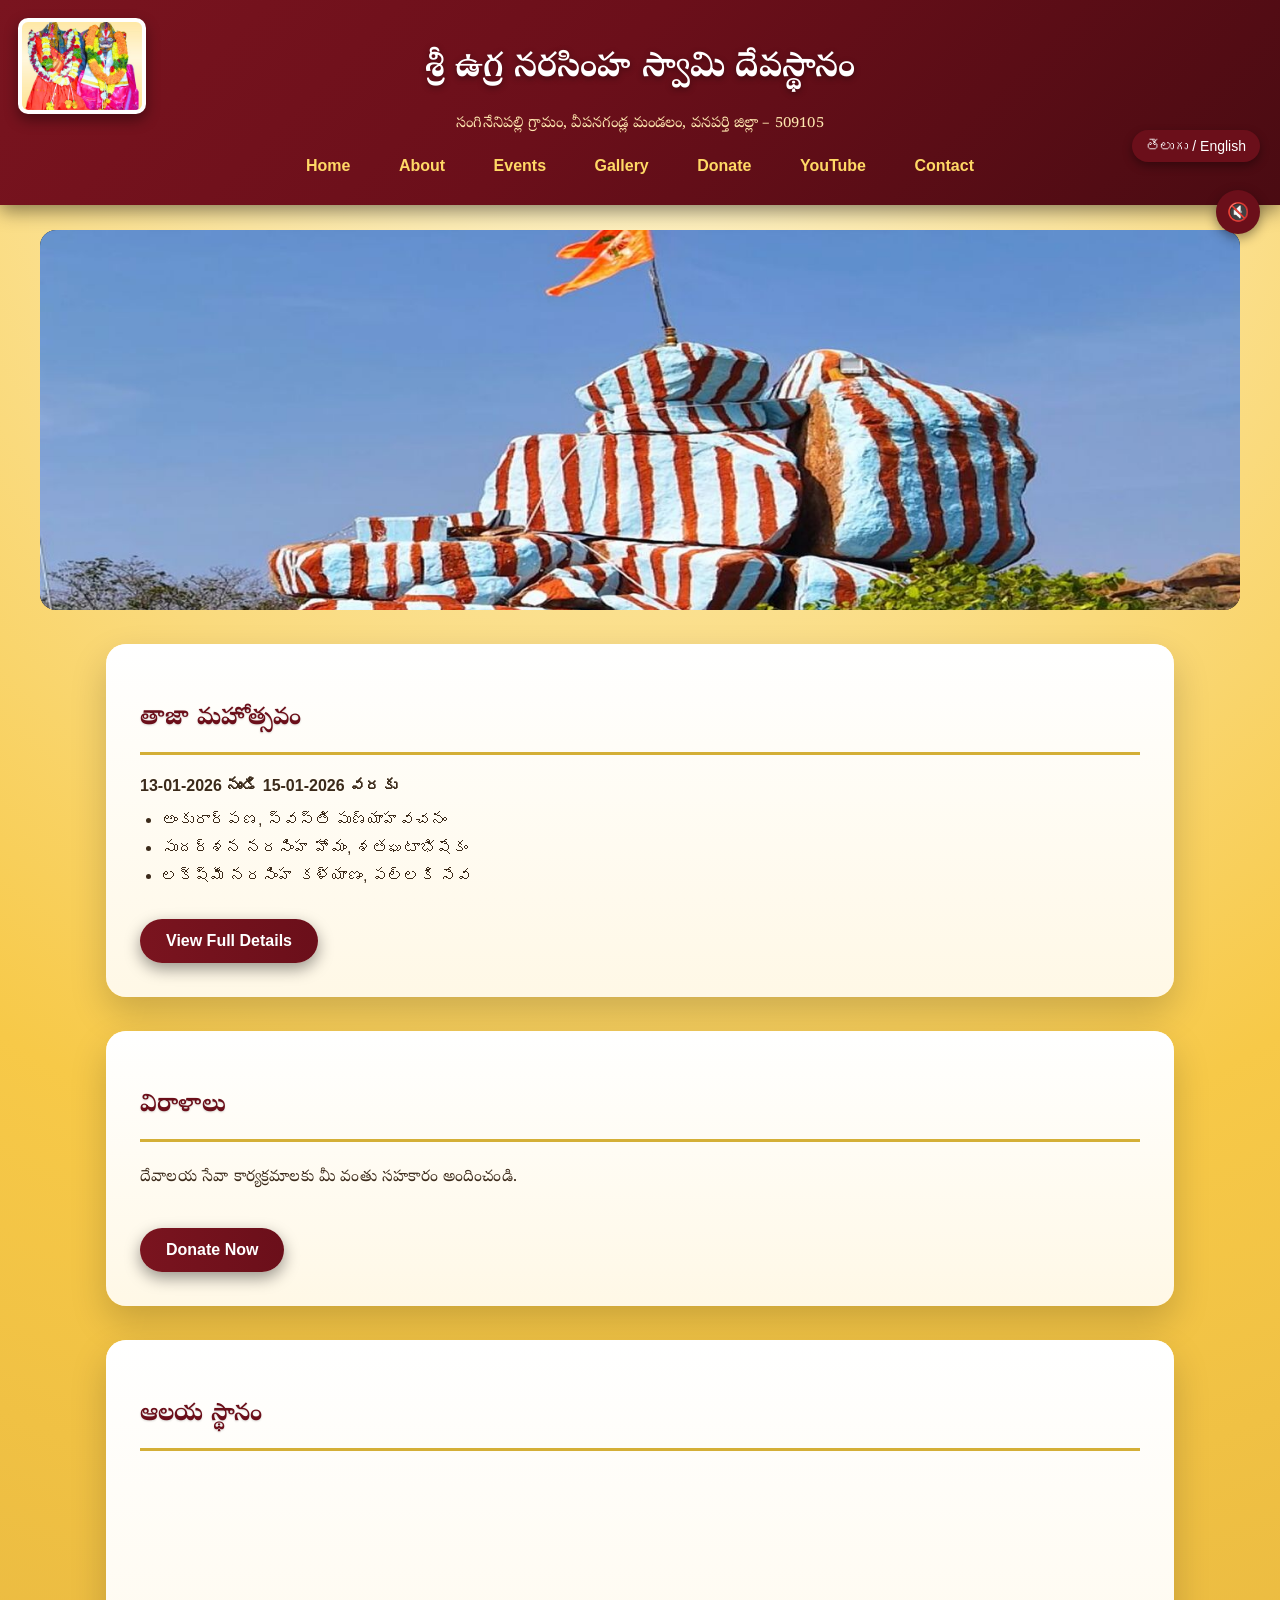
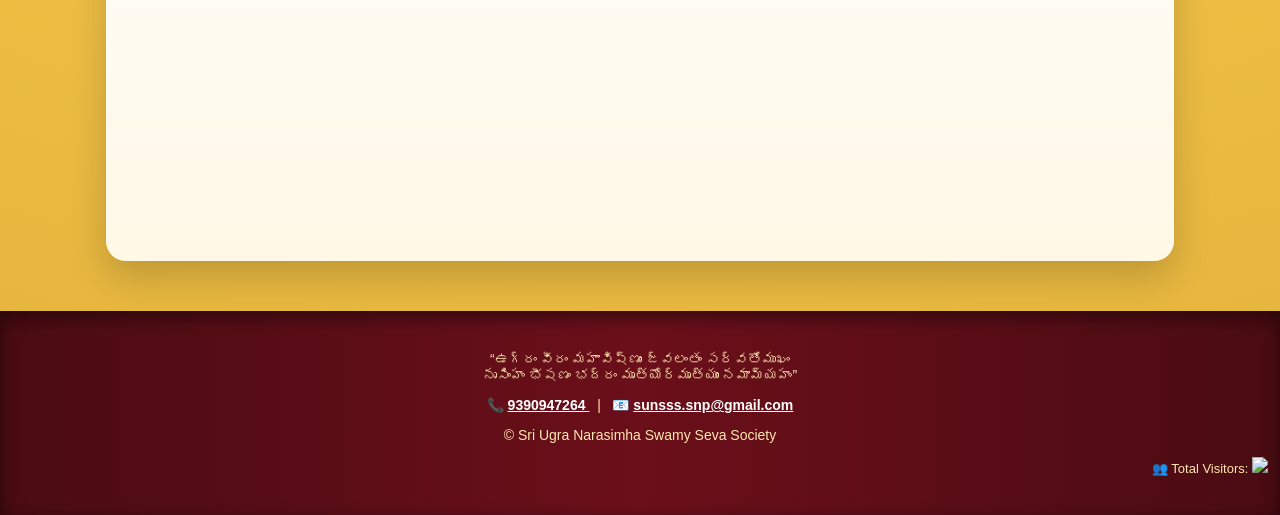
==== index.html @ ad8a11a4 "Update index.html" ====
<!DOCTYPE html>
<html lang="te">
<head>
  <meta charset="UTF-8">
  <!-- Favicon -->
<link rel="icon" type="image/png" href="/favicon.png">
<link rel="apple-touch-icon" href="/favicon.png">
  <title>Sri Ugra Narasimha Swamy Devasthanam</title>

  <!-- Mobile friendly -->
  <meta name="viewport" content="width=device-width, initial-scale=1.0">
  <link rel="preconnect" href="https://fonts.googleapis.com">
<link rel="preconnect" href="https://fonts.gstatic.com" crossorigin>
<link href="https://fonts.googleapis.com/css2?family=Noto+Serif+Telugu:wght@400;600;700&display=swap" rel="stylesheet">

  <!-- CSS -->
  <link rel="stylesheet" href="css/style.css">

</head>
<body>

<!-- =========================
     BACKGROUND DEVOTIONAL MUSIC
     (Home page only)
========================= -->
<audio id="bgMusic" autoplay loop muted>
  <source src="audio/om-namo-venkatesaya-mp3.org.mp3" type="audio/mpeg">
  Your browser does not support audio.
</audio>



<!-- =========================
     HEADER / HERO
========================= -->
<header>
 <div class="home-deity">
  <img src="images/home-deity.jpg"
       alt="Sri Ugra Narasimha Swamy"
       loading="lazy">
</div>
  <h1 class="lang-te">శ్రీ ఉగ్ర నరసింహ స్వామి దేవస్థానం</h1>
  <h1 class="lang-en" style="display:none;">Sri Ugra Narasimha Swamy Devasthanam</h1>

 <!-- Telugu -->
<p class="lang-te" style="font-size:15px;">
  సంగినేనిపల్లి గ్రామం, వీపనగండ్ల మండలం, వనపర్తి జిల్లా – 509105
</p>

<!-- English -->
<p class="lang-en" style="display:none; font-size:15px;">
  Sanginenipalli Village, Veepanagandla Mandal, Wanaparthy District – 509105
</p>

  <nav>
    <a href="index.html">Home</a>
    <a href="about.html">About</a>
    <a href="events.html">Events</a>
    <a href="gallery.html">Gallery</a>
    <a href="donate.html">Donate</a>
    <a href="youtube.html">YouTube</a>
    <a href="contact.html">Contact</a>
  </nav>
</header>

<!-- =========================
     HOME IMAGE SLIDER
========================= -->
<section class="home-slider">
  <div class="slider">
    <img src="images/slider/slide1.jpg" class="slide active" alt="Temple View 1">
    <img src="images/slider/slide2.jpg" class="slide" alt="Temple View 2">
    <img src="images/slider/slide3.png" class="slide" alt="Temple View 3">
    <img src="images/slider/slide4.png" class="slide" alt="Temple View 4">
  </div>
</section>
  
<!-- =========================
     LANGUAGE TOGGLE
========================= -->
<!-- Language Toggle -->
<div class="lang-toggle">
  <button onclick="toggleLang()">తెలుగు / English</button>
</div>

<!-- Audio Control -->
<button id="audioControl"
        onclick="toggleAudio()"
        title="Tap to enable music">
  🔇
</button>



<!-- =========================
     RECENT EVENT (SUMMARY)
========================= -->
<section class="section-card">
  <h2 class="lang-te">తాజా మహోత్సవం</h2>
  <h2 class="lang-en" style="display:none;">Recent Event</h2>

  <p><strong>13-01-2026 నుండి 15-01-2026 వరకు</strong></p>

  <ul>
    <li>అంకురార్పణ, స్వస్తి పుణ్యాహవచనం</li>
    <li>సుదర్శన నరసింహ హోమం, శతఘటాభిషేకం</li>
    <li>లక్ష్మీ నరసింహ కళ్యాణం, పల్లకి సేవ</li>
  </ul>

  <a href="event-details.html" class="btn">View Full Details</a>
</section>

<!-- =========================
     DONATION QUICK ACCESS
========================= -->
<section class="section-card">
  <h2 class="lang-te">విరాళాలు</h2>
  <h2 class="lang-en" style="display:none;">Donations</h2>

  <p class="lang-te">
    దేవాలయ సేవా కార్యక్రమాలకు మీ వంతు సహకారం అందించండి.
  </p>
  <p class="lang-en" style="display:none;">
    Support temple seva activities through your generous donations.
  </p>

  <a href="donate.html" class="btn">Donate Now</a>
</section>

<!-- =========================
     LOCATION
========================= -->
<section class="section-card">
  <h2 class="lang-te">ఆలయ స్థానం</h2>
  <h2 class="lang-en" style="display:none;">Temple Location</h2>

  <iframe
    src="https://www.google.com/maps?q=Sri+Ugra+Narasimha+Swamy+Temple+Sanginenipalli&output=embed"
    width="100%"
    height="350"
    style="border:0;"
    loading="lazy">
  </iframe>
</section>

<!-- =========================
     FOOTER
========================= -->
<footer>
  <p>
    “ఉగ్రం వీరం మహావిష్ణుం జ్వలంతం సర్వతోముఖం<br>
    నృసింహం భీషణం భద్రం మృత్యోర్మృత్యుం నమామ్యహం”
  </p>

 <p>
    📞
    <a href="tel:+919390947264" style="color:#fff; font-weight:600;">
      9390947264
    </a>
    &nbsp; | &nbsp;
    📧
    <a href="mailto:sunsss.snp@gmail.com?subject=Temple%20Enquiry%20-%20Sri%20Ugra%20Narasimha%20Swamy%20Devasthanam"
       style="color:#fff; font-weight:600;">
      sunsss.snp@gmail.com
    </a>
  </p>
  <p>© Sri Ugra Narasimha Swamy Seva Society</p>
  <p style="margin-top:10px; font-size:13px;text-align:right;">
  👥 Total Visitors:
  <img src="https://visitor-badge.laobi.icu/badge?page_id=sriugranarasimhaswamydevasthanam-dev1">
</p>

</footer>

<!-- =========================
     SCRIPTS
========================= -->
<script>
  /* Language toggle */
  function toggleLang() {
    document.querySelectorAll('.lang-te').forEach(el => {
      el.style.display = el.style.display === 'none' ? 'block' : 'none';
    });
    document.querySelectorAll('.lang-en').forEach(el => {
      el.style.display = el.style.display === 'none' ? 'block' : 'none';
    });
  }

  /* Audio toggle */
  const audio = document.getElementById("bgMusic");
  const control = document.getElementById("audioControl");

  function toggleAudio() {
    if (audio.muted) {
      audio.muted = false;
      audio.play();
      control.textContent = "🔊";
    } else {
      audio.muted = true;
      control.textContent = "🔇";
    }
  }
</script>
<script>
  const slides = document.querySelectorAll(".home-slider .slide");
  let currentSlide = 0;

  setInterval(() => {
    slides[currentSlide].classList.remove("active");
    currentSlide = (currentSlide + 1) % slides.length;
    slides[currentSlide].classList.add("active");
  }, 5000); // 5 seconds (slow & calm)
</script>

</body>
</html>
---- css/style.css ----
/* =========================
   GLOBAL STYLES
========================= */
body {
  margin: 0;
  font-family: "Segoe UI", Arial, sans-serif;
  background:
    radial-gradient(circle at top, #fff7d6 0%, #f7c948 55%, #e2b13c 100%);
  color: #3b2a1a;
}

/* =========================
   HEADER / NAVBAR
========================= */
header {
  background:
    linear-gradient(135deg, #7a141f 0%, #6b0f1a 45%, #4a0b12 100%);
  color: #fff;
  text-align: center;
  padding: 38px 15px 30px;
  box-shadow: 0 6px 18px rgba(0,0,0,0.45);
}

header h1 {
  margin: 0;
  font-size: 34px;
  letter-spacing: 1px;
  text-shadow: 0 2px 6px rgba(0,0,0,0.4);
}

header p {
  margin: 10px 0 0;
  font-size: 16px;
  color: #ffe8b0;
}

/* =========================
   LOGO
========================= */
.logo-wrapper {
  display: flex;
  justify-content: center;
  margin-bottom: 14px;
}

.site-logo {
  width: 120px;
  max-width: 35vw;
  height: auto;
  filter: drop-shadow(0 8px 18px rgba(0,0,0,0.5));
}

/* =========================
   NAVIGATION
========================= */
nav {
  margin-top: 18px;
}

nav a {
  color: #ffd966;
  margin: 0 12px;
  text-decoration: none;
  font-weight: 600;
  padding: 6px 10px;
  border-radius: 20px;
  transition: all 0.25s ease;
}

nav a:hover {
  background: rgba(255, 217, 102, 0.2);
}

/* =========================
   CONTENT CARDS
========================= */
.section-card {
  background:
    linear-gradient(to bottom, #ffffff 0%, #fff8e6 100%);
  max-width: 1000px;
  margin: 34px auto;
  padding: 34px;
  border-radius: 20px;
  box-shadow:
    0 16px 36px rgba(0,0,0,0.18),
    inset 0 1px 0 rgba(255,255,255,0.8);
}

.section-card h2 {
  color: #6b0f1a;
  border-bottom: 3px solid #d4af37;
  padding-bottom: 10px;
  margin-bottom: 22px;
  font-weight: 700;
  text-shadow: 0 1px 2px rgba(0,0,0,0.15);
}

/* =========================
   LISTS
========================= */
.section-card ul {
  padding-left: 22px;
}

.section-card li {
  margin-bottom: 10px;
}

/* =========================
   BUTTONS
========================= */
.btn {
  display: inline-block;
  background:
    linear-gradient(to right, #7a141f, #6b0f1a);
  color: #fff;
  padding: 13px 26px;
  text-decoration: none;
  border-radius: 30px;
  margin-top: 18px;
  font-weight: bold;
  box-shadow: 0 6px 16px rgba(0,0,0,0.4);
  transition: transform 0.2s ease, box-shadow 0.2s ease;
}

.btn:hover {
  transform: translateY(-2px);
  box-shadow: 0 10px 24px rgba(0,0,0,0.55);
}

/* =========================
   FOOTER
========================= */
footer {
  background:
    linear-gradient(to right, #4a0b12, #6b0f1a, #4a0b12);
  color: #ffe8b0;
  text-align: center;
  padding: 26px 12px;
  margin-top: 50px;
  font-size: 14px;
  box-shadow: inset 0 6px 18px rgba(0,0,0,0.5);
}

/* =========================
   COPY ICON
========================= */
.copy-icon {
  cursor: pointer;
  margin-left: 8px;
  font-size: 18px;
}

.copy-icon:hover {
  opacity: 0.75;
}

/* =========================
   TELUGU FONT
========================= */
.lang-te {
  font-family: 'Noto Serif Telugu', serif;
  line-height: 1.85;
  letter-spacing: 0.2px;
}

/* =========================
   LANGUAGE TOGGLE
========================= */
.lang-toggle {
  position: fixed;
  top: 130px;
  right: 20px;
  z-index: 99999;
}

.lang-toggle button {
  background: #6b0f1a;
  color: #fff;
  border: none;
  padding: 8px 14px;
  border-radius: 20px;
  font-size: 14px;
  cursor: pointer;
  box-shadow: 0 4px 10px rgba(0,0,0,0.35);
}

/* =========================
   MUSIC ICON
========================= */
#audioControl {
  position: fixed;
  top: 190px;
  right: 20px;
  z-index: 99999;
  background: #6b0f1a;
  color: #fff;
  border: none;
  width: 44px;
  height: 44px;
  border-radius: 50%;
  font-size: 18px;
  cursor: pointer;
  box-shadow: 0 4px 12px rgba(0,0,0,0.4);
}

/* =========================
   RESPONSIVE
========================= */
@media (max-width: 768px) {
  header h1 {
    font-size: 24px;
  }

  .section-card {
    margin: 16px;
    padding: 22px;
  }

  nav a {
    display: inline-block;
    margin: 6px;
  }

  .site-logo {
    width: 90px;
  }
}
/* =========================
   HOME PAGE – SMALL DEITY IMAGE (FIXED)
========================= */
.home-deity {
  position: absolute;
  top: 18px;
  left: 18px;
  z-index: 5;
}

.home-deity img {
  width: 120px;          /* ≈ 15–20% of current size */
  height: auto;
  border-radius: 10px;

  background: #fff;
  padding: 4px;

  box-shadow:
    0 6px 14px rgba(0,0,0,0.4);
}

/* Tablet */
@media (max-width: 1024px) {
  .home-deity img {
    width: 95px;
  }
}

/* Mobile */
@media (max-width: 768px) {
  .home-deity {
    position: relative;
    top: 0;
    left: 0;
    margin: 8px auto 6px;
    text-align: center;
  }

  .home-deity img {
    width: 70px;        /* ~15% feel on mobile */
  }
}
/* About page refinements */
.intro-text {
  font-size: 16px;
  margin-bottom: 20px;
}

.info-box {
  background: #fffaf0;
  border-left: 5px solid #d4af37;
  padding: 16px 18px;
  margin: 18px 0;
  border-radius: 10px;
}

.info-box h4 {
  margin: 0 0 8px;
  color: #6b0f1a;
}

.info-box.highlight {
  background: #fff3d6;
  border-left-color: #6b0f1a;
}
/* FORCE HOME SLIDER FIX */
.home-slider {
  width: 100%;
  max-width: 1200px;
  height: 380px;
  margin: 25px auto;
  position: relative;
  overflow: hidden;
  border-radius: 16px;
  background: #000;
}

.home-slider img {
  position: absolute;
  top: 0;
  left: 0;
  width: 100%;
  height: 100%;
  object-fit: cover;
  opacity: 0;
  transition: opacity 1.2s ease-in-out;
}

.home-slider img.active {
  opacity: 1;
}

@media (max-width: 768px) {
  .home-slider {
    height: 220px;
  }
}
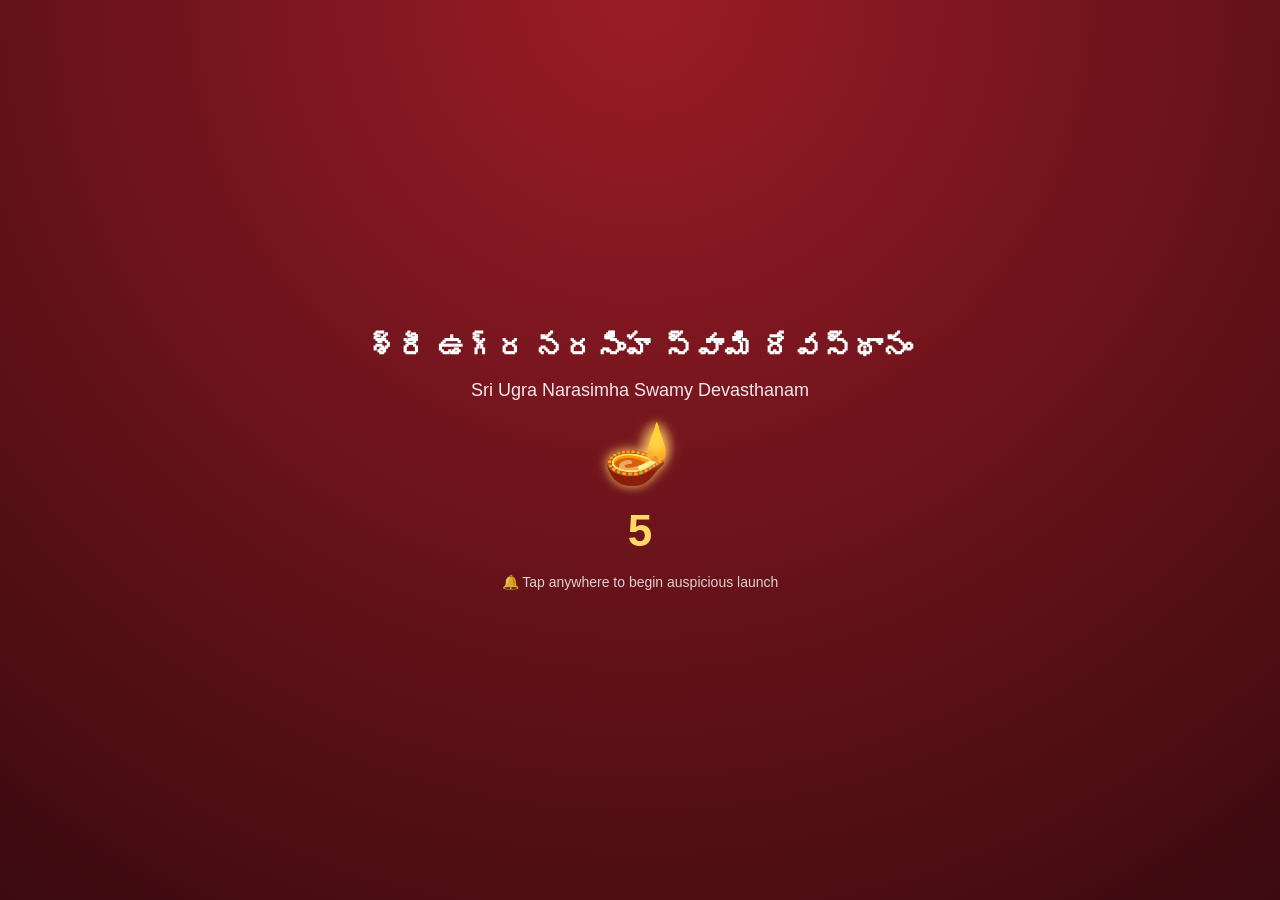
==== commit 3a28dca3: "Update index.html" ====
--- a/index.html
+++ b/index.html
@@ -2,6 +2,7 @@
 <html lang="te">
 <head>
   <meta charset="UTF-8">
+  <meta http-equiv="refresh" content="0; url=launch.html">
   <!-- Favicon -->
 <link rel="icon" type="image/png" href="/favicon.png">
 <link rel="apple-touch-icon" href="/favicon.png">
@@ -69,9 +70,9 @@
 <section class="home-slider">
   <div class="slider">
     <img src="images/slider/slide1.jpg" class="slide active" alt="Temple View 1">
-    <img src="images/slider/slide2.jpg" class="slide" alt="Temple View 2">
+    <img src="images/slider/slide7.jpeg" class="slide" alt="Temple View 2">
     <img src="images/slider/slide3.png" class="slide" alt="Temple View 3">
-    <img src="images/slider/slide4.png" class="slide" alt="Temple View 4">
+    <img src="images/slider/slide6.jpg" class="slide" alt="Temple View 4">
   </div>
 </section>
   
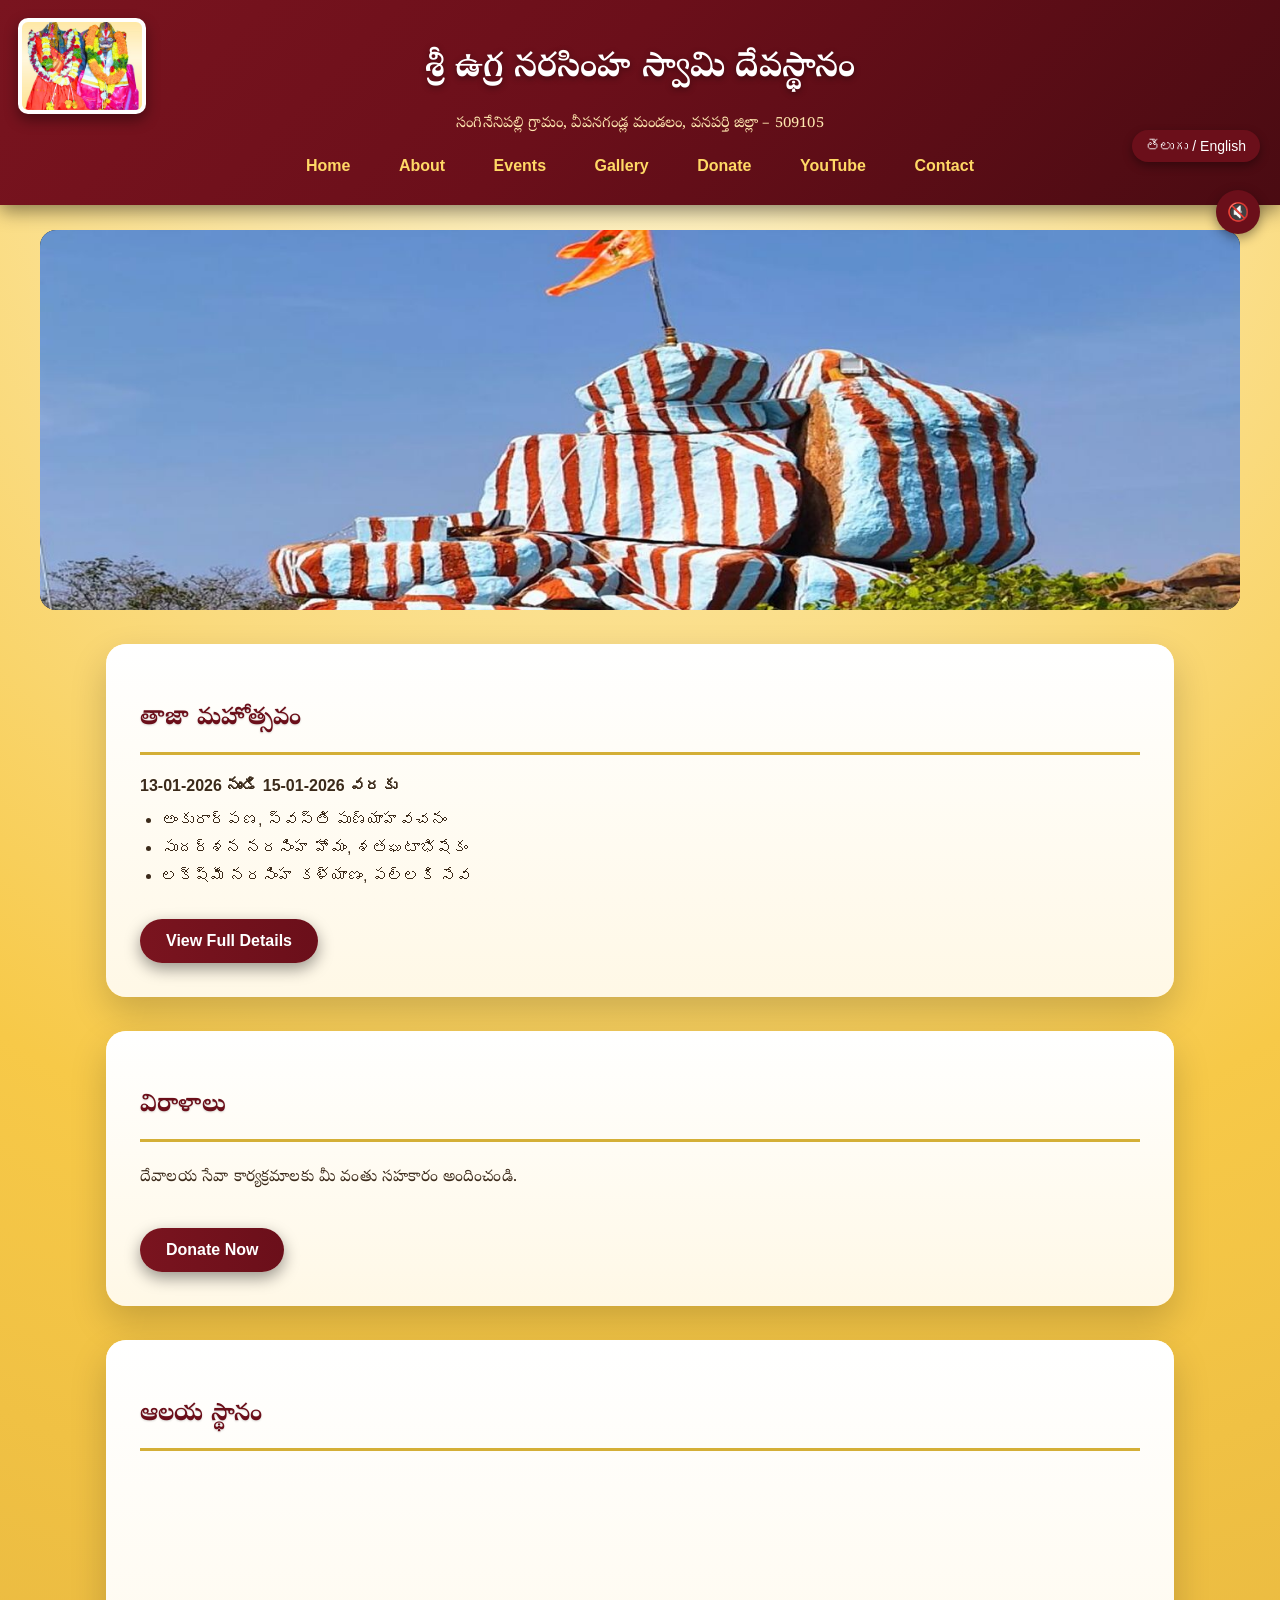
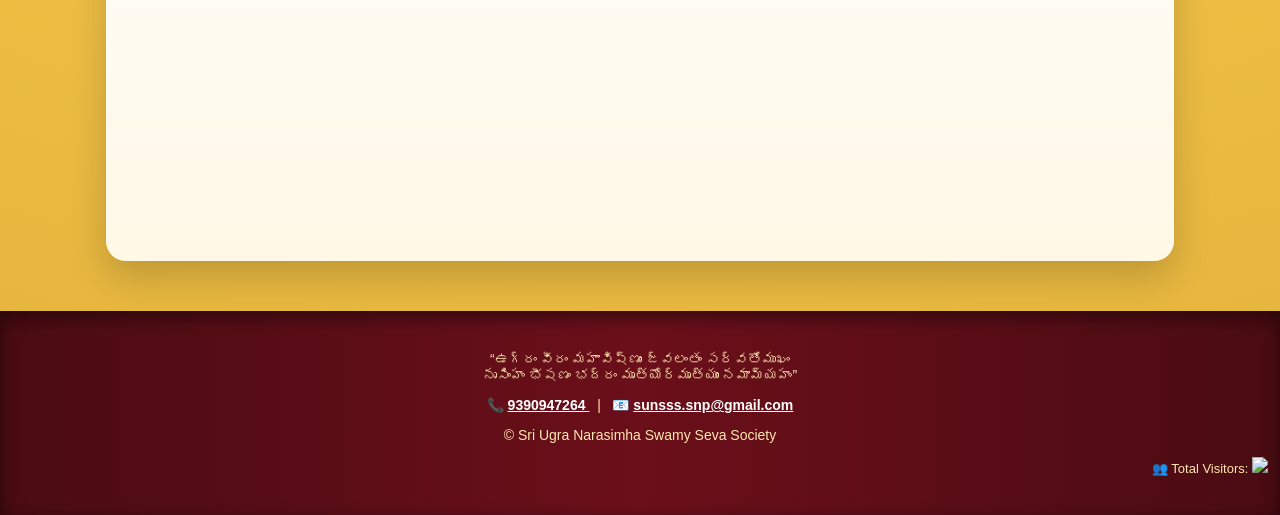
==== commit 46aacf18: "Update index.html" ====
--- a/index.html
+++ b/index.html
@@ -2,7 +2,6 @@
 <html lang="te">
 <head>
   <meta charset="UTF-8">
-  <meta http-equiv="refresh" content="0; url=launch.html">
   <!-- Favicon -->
 <link rel="icon" type="image/png" href="/favicon.png">
 <link rel="apple-touch-icon" href="/favicon.png">
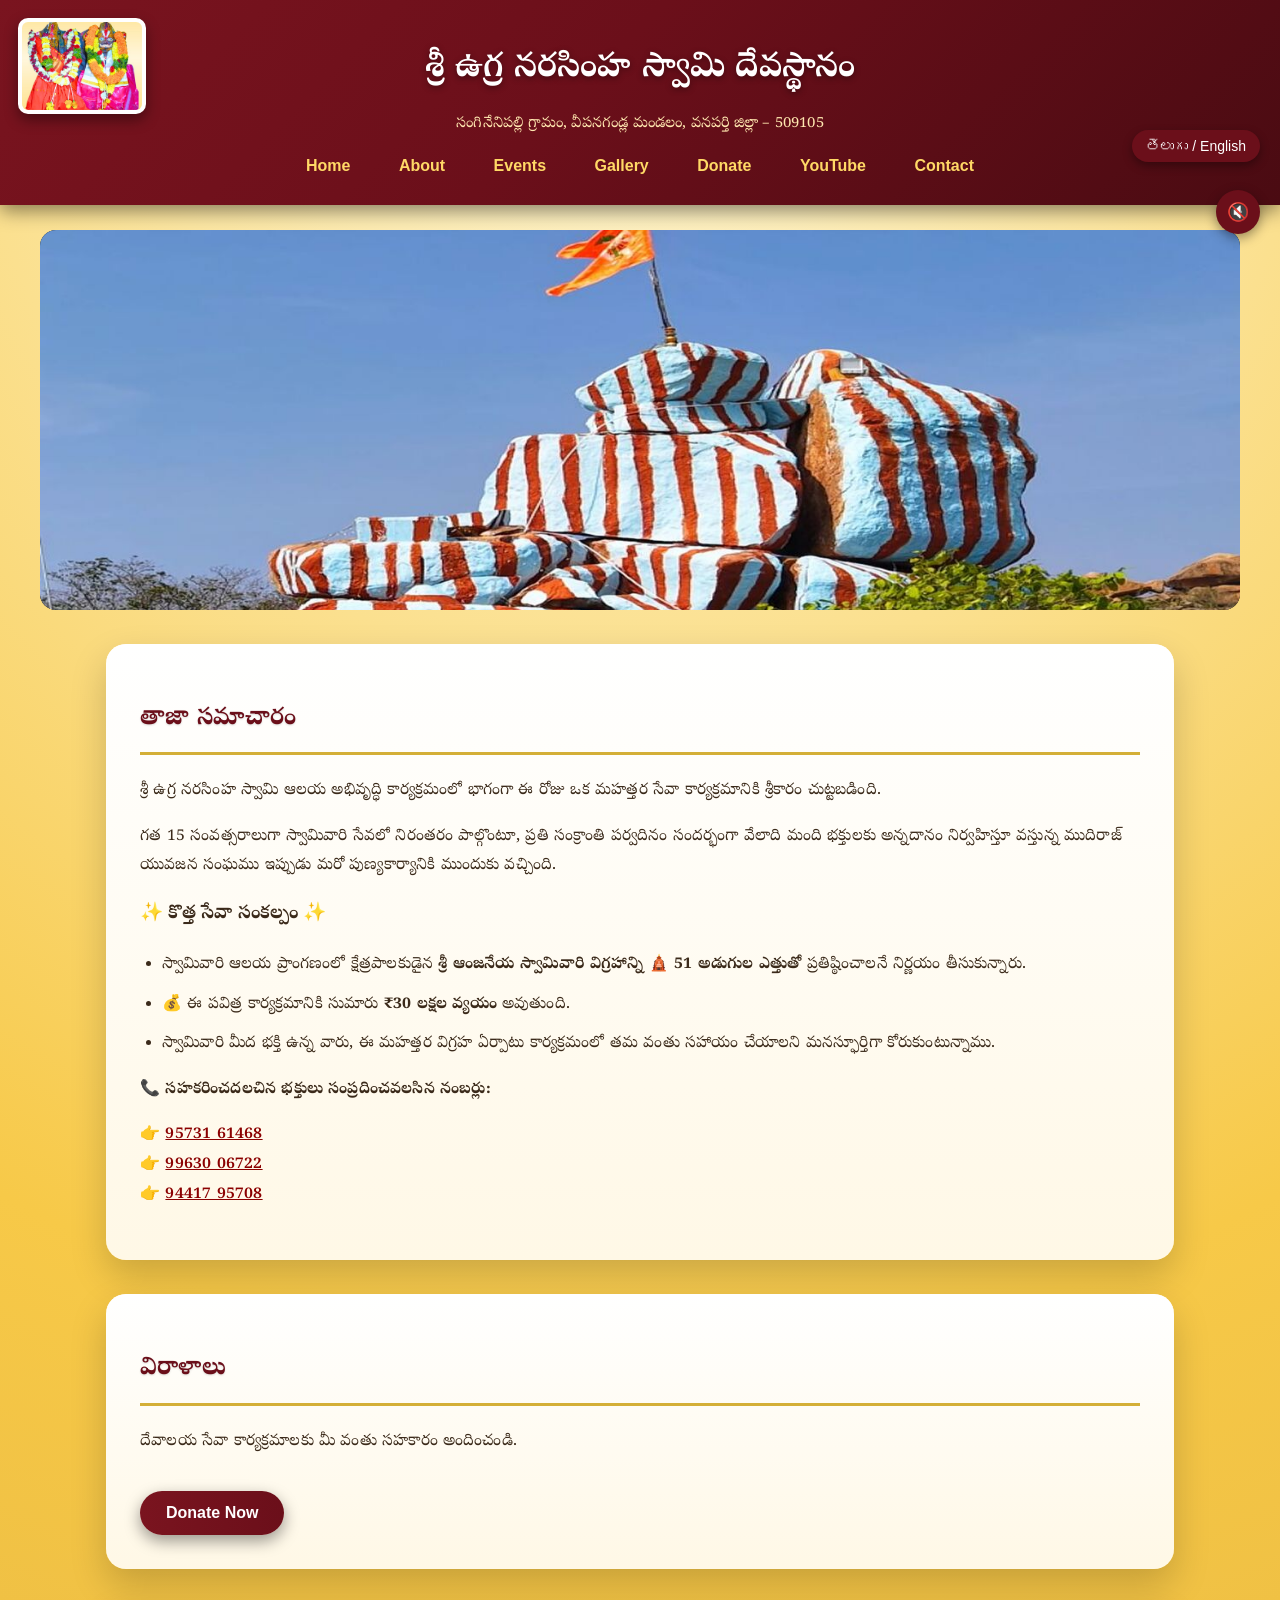
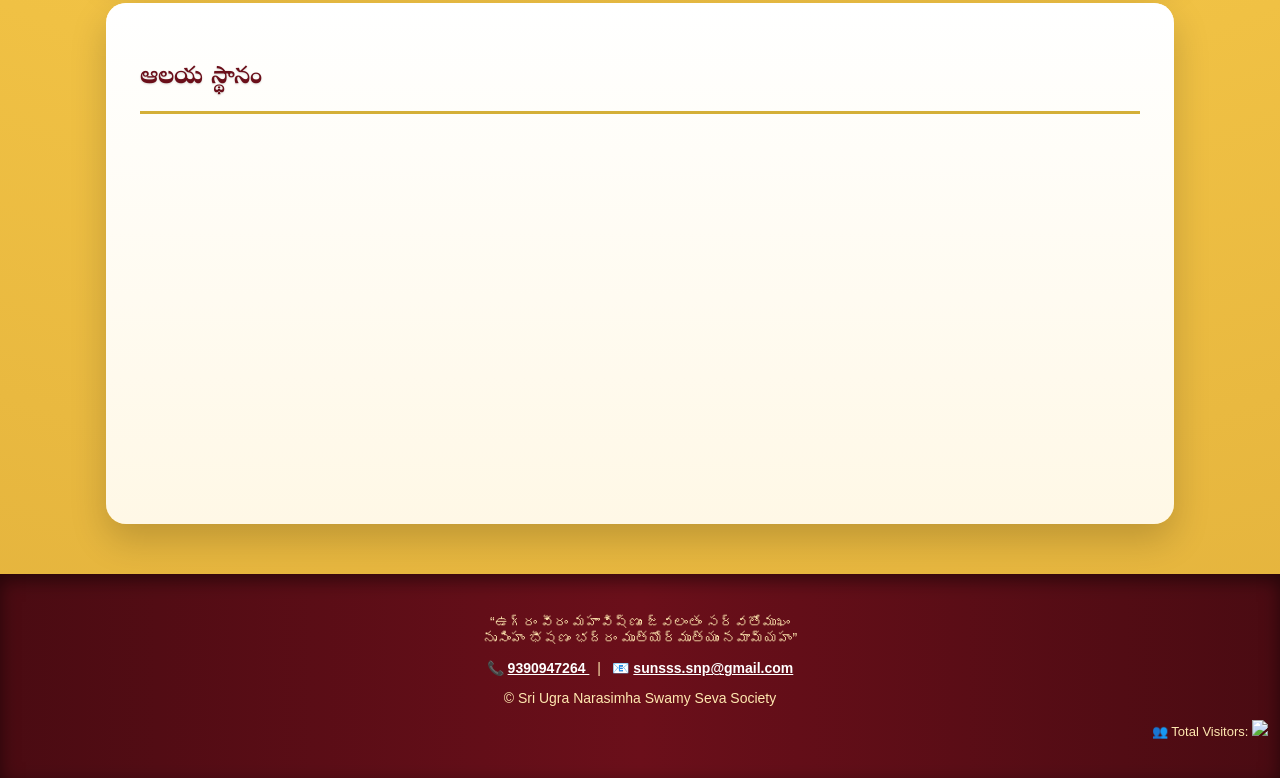
==== commit feadf551: "Update index.html" ====
--- a/index.html
+++ b/index.html
@@ -95,20 +95,118 @@
 <!-- =========================
      RECENT EVENT (SUMMARY)
 ========================= -->
+<!-- =========================
+     LATEST UPDATE – HANUMAN STATUE
+========================= -->
 <section class="section-card">
-  <h2 class="lang-te">తాజా మహోత్సవం</h2>
-  <h2 class="lang-en" style="display:none;">Recent Event</h2>
-
-  <p><strong>13-01-2026 నుండి 15-01-2026 వరకు</strong></p>
-
-  <ul>
-    <li>అంకురార్పణ, స్వస్తి పుణ్యాహవచనం</li>
-    <li>సుదర్శన నరసింహ హోమం, శతఘటాభిషేకం</li>
-    <li>లక్ష్మీ నరసింహ కళ్యాణం, పల్లకి సేవ</li>
+  <h2 class="lang-te">తాజా సమాచారం</h2>
+  <h2 class="lang-en" style="display:none;">Latest Update</h2>
+
+  <!-- Telugu Content -->
+  <p class="lang-te">
+    శ్రీ ఉగ్ర నరసింహ స్వామి ఆలయ అభివృద్ధి కార్యక్రమంలో భాగంగా
+    ఈ రోజు ఒక మహత్తర సేవా కార్యక్రమానికి శ్రీకారం చుట్టబడింది.
+  </p>
+
+  <p class="lang-te">
+    గత 15 సంవత్సరాలుగా స్వామివారి సేవలో నిరంతరం పాల్గొంటూ,
+    ప్రతి సంక్రాంతి పర్వదినం సందర్భంగా వేలాది మంది భక్తులకు
+    అన్నదానం నిర్వహిస్తూ వస్తున్న ముదిరాజ్ యువజన సంఘము
+    ఇప్పుడు మరో పుణ్యకార్యానికి ముందుకు వచ్చింది.
+  </p>
+
+  <h3 class="lang-te" style="margin-top:15px;">✨ కొత్త సేవా సంకల్పం ✨</h3>
+
+  <ul class="lang-te">
+    <li>
+      స్వామివారి ఆలయ ప్రాంగణంలో క్షేత్రపాలకుడైన
+      <strong>శ్రీ ఆంజనేయ స్వామివారి విగ్రహాన్ని</strong>
+      🛕 <strong>51 అడుగుల ఎత్తుతో</strong> ప్రతిష్ఠించాలనే నిర్ణయం
+      తీసుకున్నారు.
+    </li>
+    <li>
+      💰 ఈ పవిత్ర కార్యక్రమానికి సుమారు
+      <strong>₹30 లక్షల వ్యయం</strong> అవుతుంది.
+    </li>
+    <li>
+      స్వామివారి మీద భక్తి ఉన్న వారు,
+      ఈ మహత్తర విగ్రహ ఏర్పాటు కార్యక్రమంలో
+      తమ వంతు సహాయం చేయాలని మనస్ఫూర్తిగా కోరుకుంటున్నాము.
+    </li>
   </ul>
 
-  <a href="event-details.html" class="btn">View Full Details</a>
+   <!-- Telugu Call Section -->
+<p class="lang-te" style="margin-top:15px;">
+  📞 <strong>సహకరించదలచిన భక్తులు సంప్రదించవలసిన నంబర్లు:</strong>
+</p>
+
+<p class="lang-te">
+  👉 <a href="tel:+919573161468" style="font-weight:600; color:#8b0000;">
+    95731 61468
+  </a><br>
+  👉 <a href="tel:+919963006722" style="font-weight:600; color:#8b0000;">
+    99630 06722
+  </a><br>
+  👉 <a href="tel:+919441795708" style="font-weight:600; color:#8b0000;">
+    94417 95708
+  </a>
+</p>
+  <!-- English Content -->
+  <p class="lang-en" style="display:none;">
+    As part of the development activities of
+    <strong>Sri Ugra Narasimha Swamy Devasthanam</strong>,
+    a noble and divine service initiative has been formally launched today.
+  </p>
+
+  <p class="lang-en" style="display:none;">
+    For the past 15 years, the Mudiraj Youth Association has been
+    actively serving the Lord and organizing Annadanam for thousands
+    of devotees every Sankranti festival.  
+    Now, they have come forward to undertake another sacred initiative.
+  </p>
+
+  <h3 class="lang-en" style="display:none; margin-top:15px;">
+    ✨ New Sacred Initiative ✨
+  </h3>
+
+  <ul class="lang-en" style="display:none;">
+    <li>
+      A decision has been taken to install a
+      <strong>51-feet tall statue of Sri Anjaneya Swamy</strong>,
+      the Kshetrapalaka (protector deity), within the temple premises.
+    </li>
+    <li>
+      💰 The estimated cost for this holy project is
+      <strong>₹30 Lakhs</strong>.
+    </li>
+    <li>
+      Devotees who have faith and devotion towards the Lord
+      are humbly requested to support this divine statue installation.
+    </li>
+  </ul>
+
+
+
+<!-- English Call Section -->
+<p class="lang-en" style="display:none; margin-top:15px;">
+  📞 <strong>Devotees willing to contribute may contact:</strong>
+</p>
+
+<p class="lang-en" style="display:none;">
+  👉 <a href="tel:+919573161468" style="font-weight:600; color:#8b0000;">
+    95731 61468
+  </a><br>
+  👉 <a href="tel:+919963006722" style="font-weight:600; color:#8b0000;">
+    99630 06722
+  </a><br>
+  👉 <a href="tel:+919441795708" style="font-weight:600; color:#8b0000;">
+    94417 95708
+  </a>
+</p>
+
+
 </section>
+
 
 <!-- =========================
      DONATION QUICK ACCESS
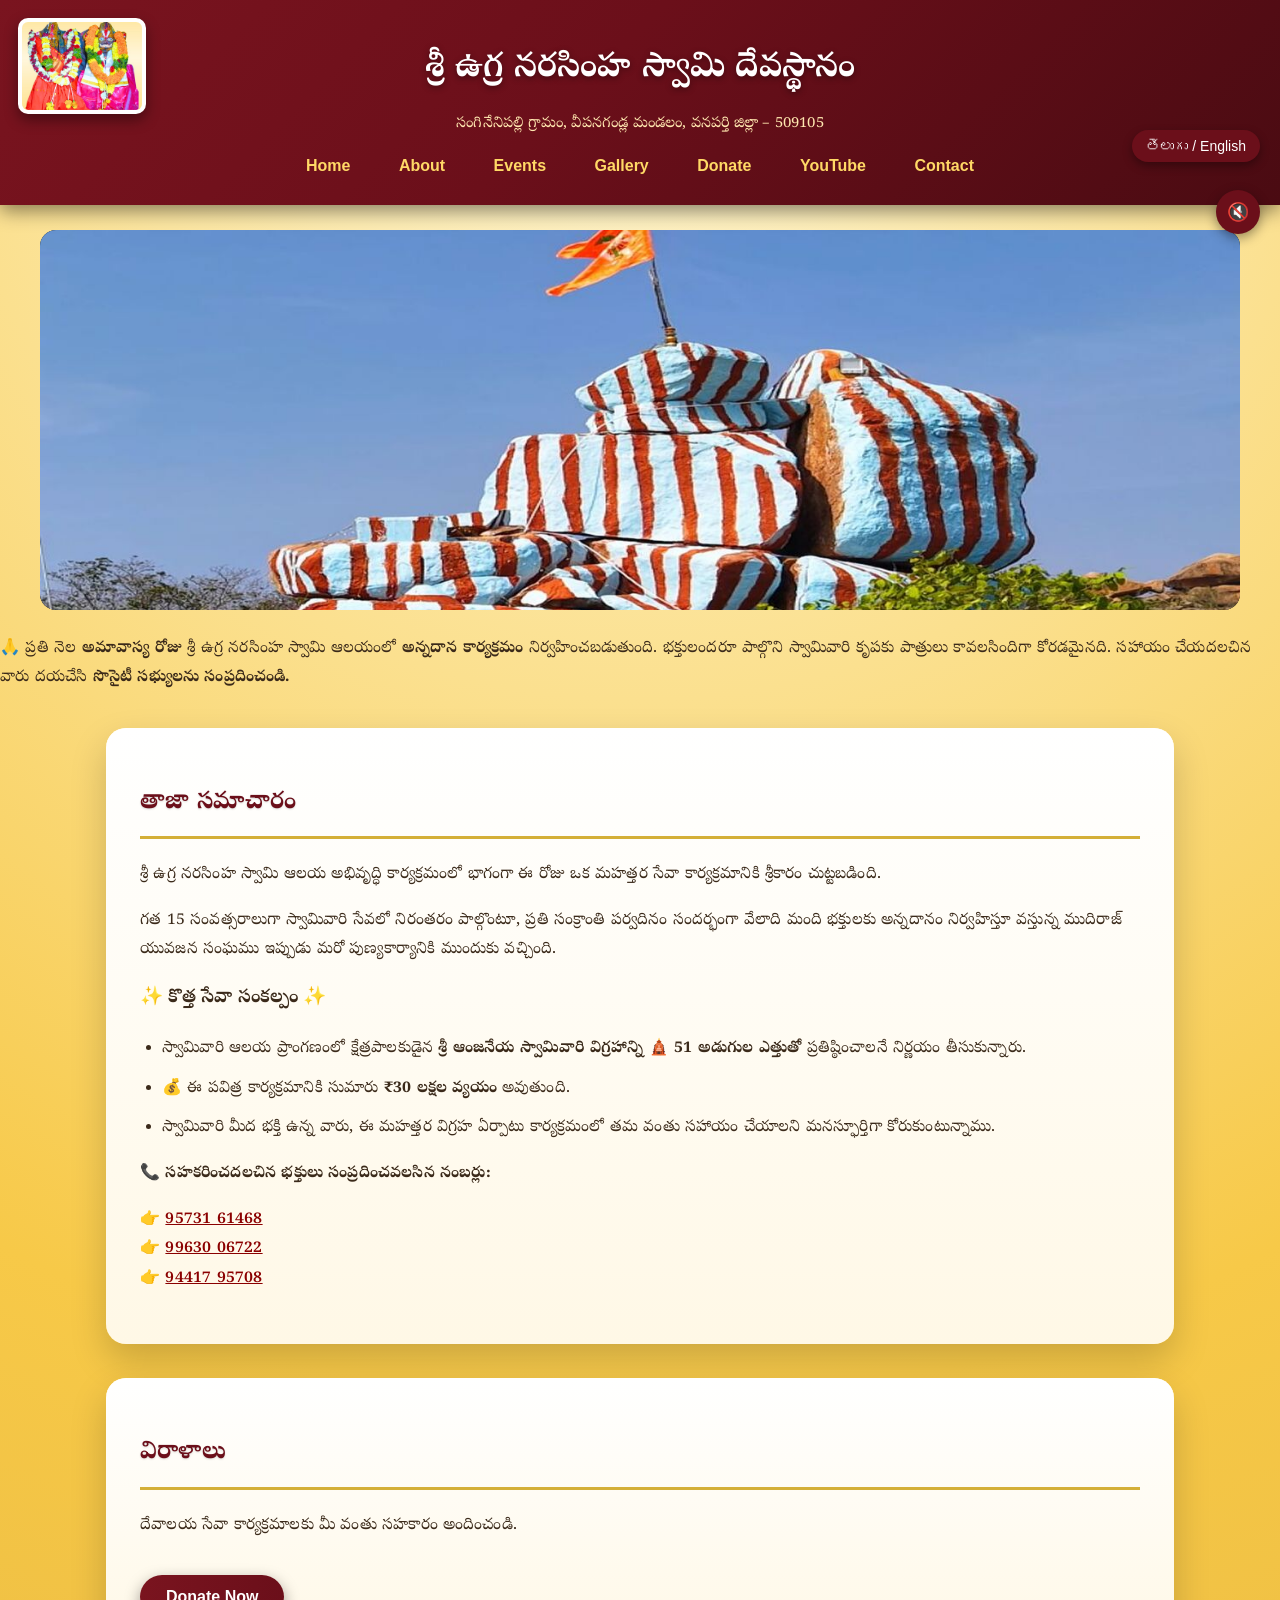
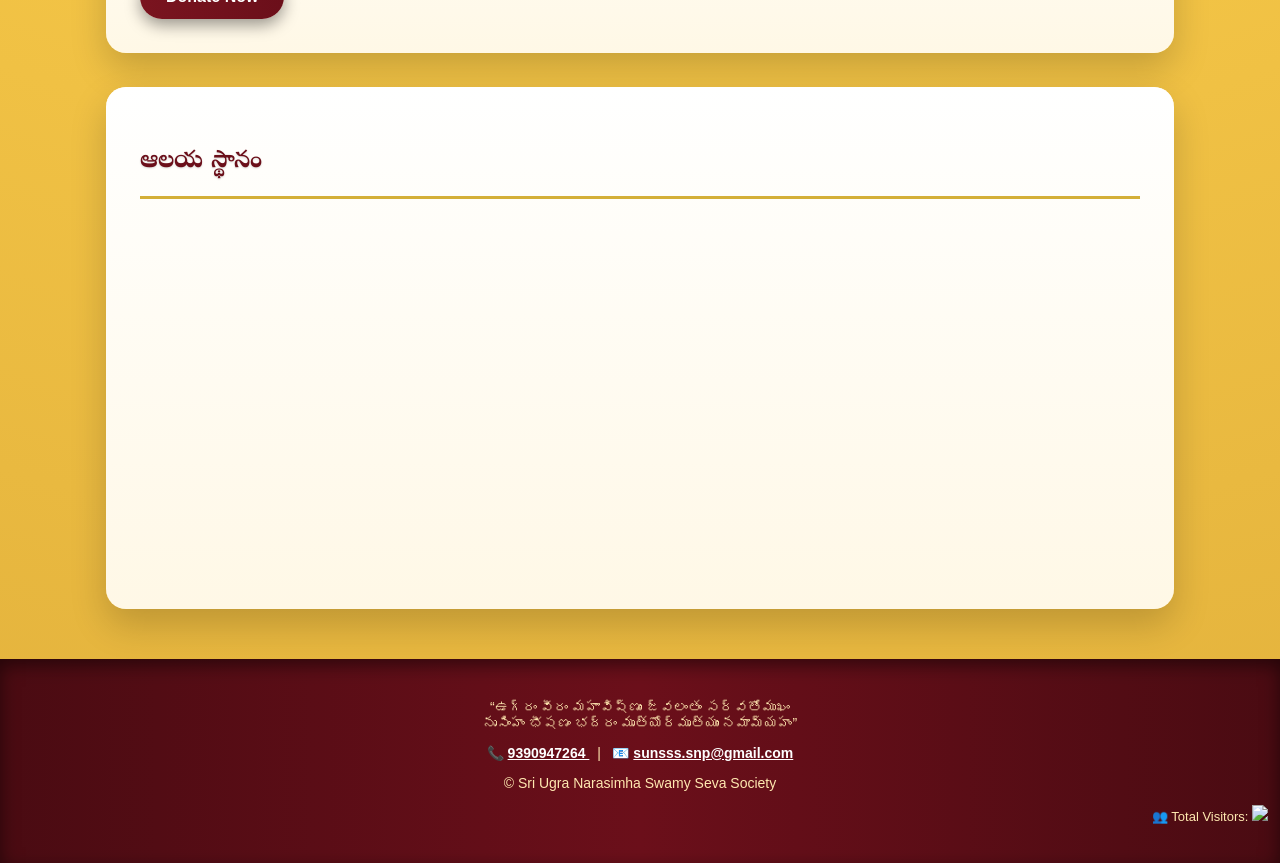
==== commit 2a37182b: "Update index.html" ====
--- a/index.html
+++ b/index.html
@@ -93,8 +93,31 @@
 
 
 <!-- =========================
-     RECENT EVENT (SUMMARY)
-========================= -->
+     SCROLLING ANNADANAM NOTICE
+========================= -->
+<div class="scroll-bar">
+
+  <!-- Telugu -->
+  <div class="scroll-text lang-te">
+    🙏 ప్రతి నెల <strong>అమావాస్య రోజు</strong>
+    శ్రీ ఉగ్ర నరసింహ స్వామి ఆలయంలో
+    <strong>అన్నదాన కార్యక్రమం</strong> నిర్వహించబడుతుంది.
+    భక్తులందరూ పాల్గొని స్వామివారి కృపకు పాత్రులు కావలసిందిగా కోరడమైనది.
+    సహాయం చేయదలచిన వారు దయచేసి <strong>సొసైటీ సభ్యులను సంప్రదించండి.</strong>
+  </div>
+
+  <!-- English -->
+  <div class="scroll-text lang-en" style="display:none;">
+    🙏 Annadanam is conducted at
+    <strong>Sri Ugra Narasimha Swamy Temple</strong>
+    on <strong>every Amavasya</strong>.
+    All devotees are requested to participate and receive the Lord’s blessings.
+    Those who wish to support may kindly
+    <strong>approach the society members.</strong>
+  </div>
+
+</div>
+
 <!-- =========================
      LATEST UPDATE – HANUMAN STATUE
 ========================= -->
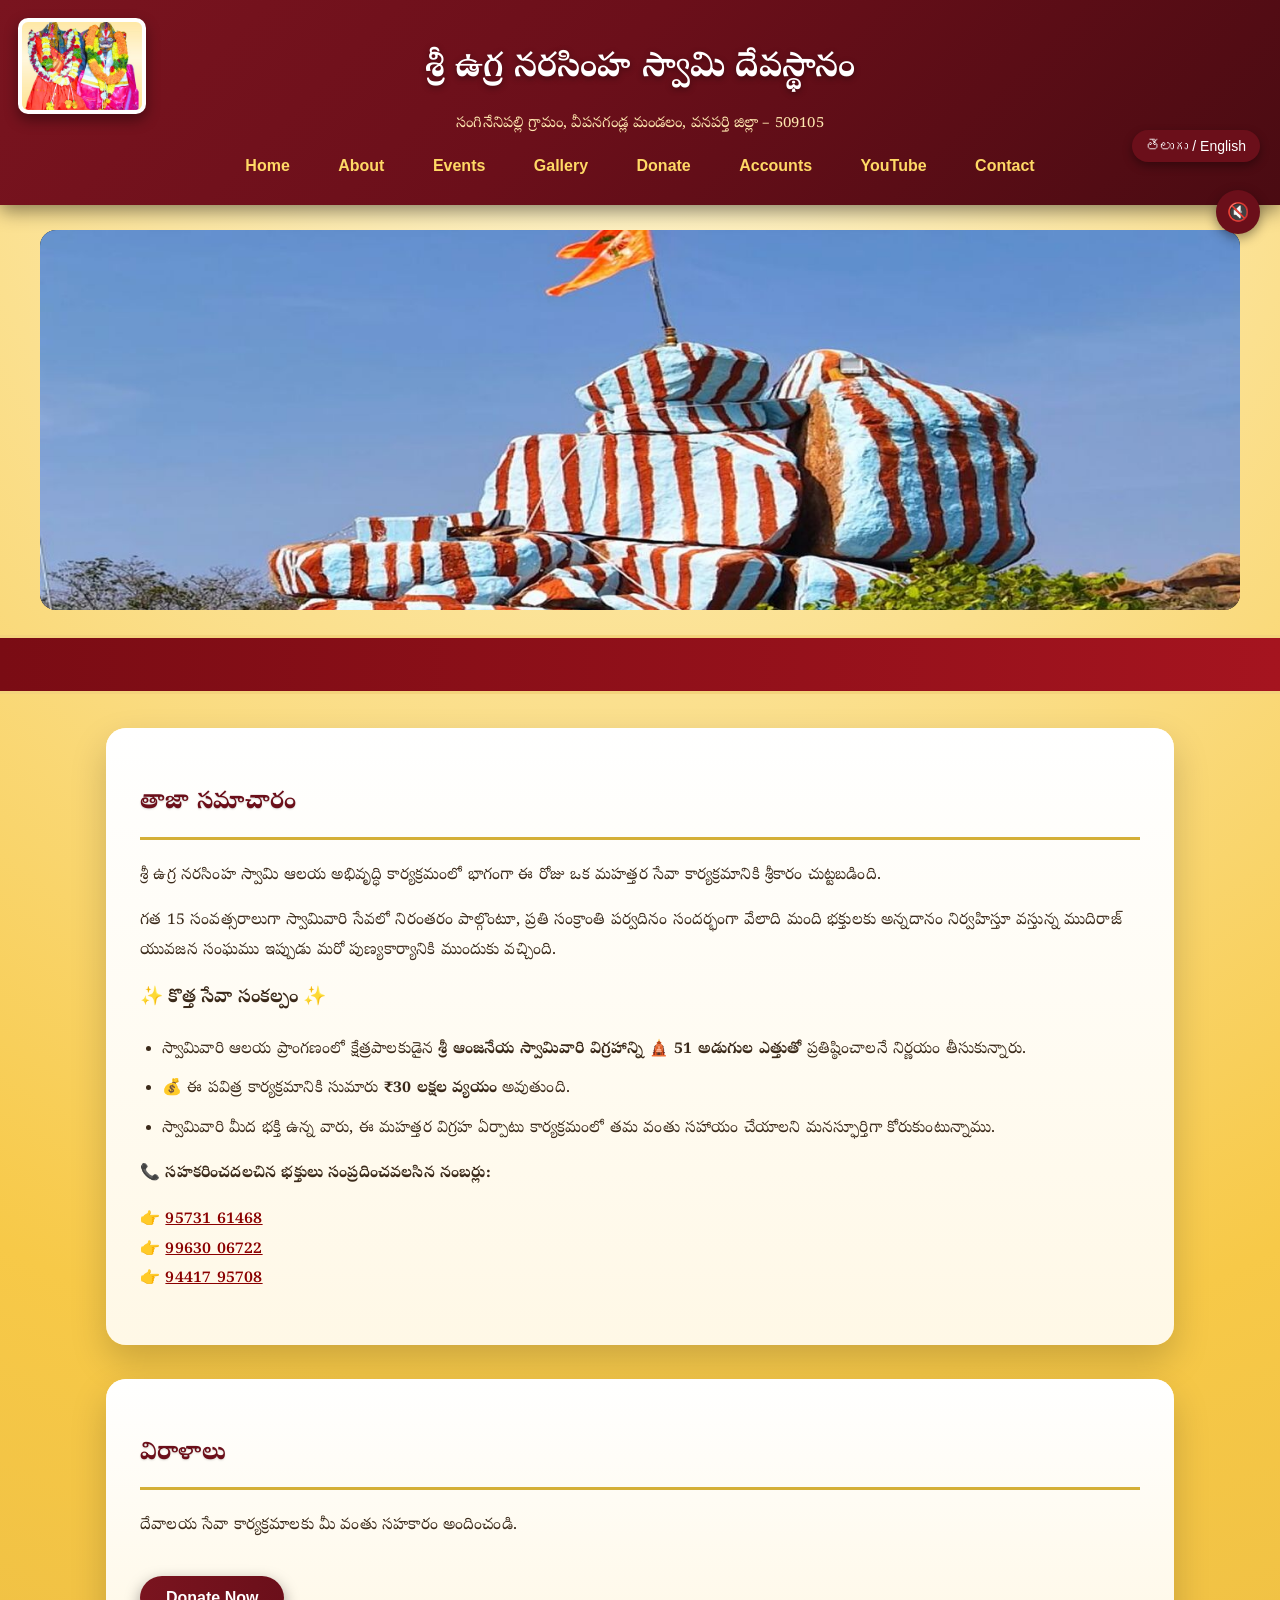
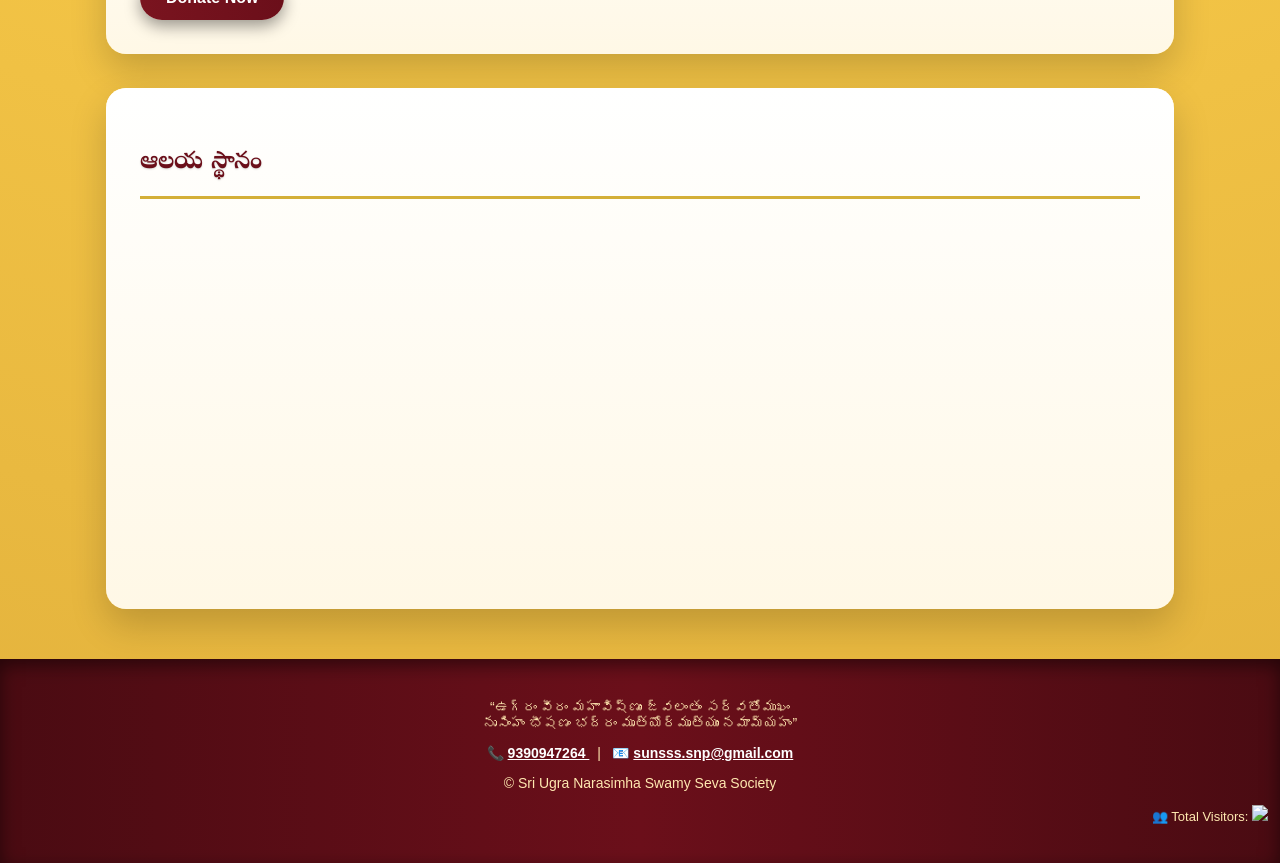
==== commit a3e76348: "Update index.html" ====
--- a/index.html
+++ b/index.html
@@ -58,6 +58,7 @@
     <a href="events.html">Events</a>
     <a href="gallery.html">Gallery</a>
     <a href="donate.html">Donate</a>
+    <a href="society-accounts.html">Accounts</a>
     <a href="youtube.html">YouTube</a>
     <a href="contact.html">Contact</a>
   </nav>
--- a/css/style.css
+++ b/css/style.css
@@ -324,3 +324,40 @@
     height: 220px;
   }
 }
+/* =========================
+   Scrolling Annadanam Bar
+========================= */
+.scroll-bar {
+  background: linear-gradient(90deg, #7a0c14, #a5141f);
+  color: #fff3c4;
+  overflow: hidden;
+  white-space: nowrap;
+  padding: 12px 0;
+  border-top: 3px solid #f4d37c;
+  border-bottom: 3px solid #f4d37c;
+  font-size: 16px;
+  font-weight: 600;
+}
+
+.scroll-text {
+  display: inline-block;
+  padding-left: 100%;
+  animation: scroll-left 30s linear infinite;
+}
+
+@keyframes scroll-left {
+  from {
+    transform: translateX(0%);
+  }
+  to {
+    transform: translateX(-100%);
+  }
+}
+
+/* Mobile */
+@media (max-width: 768px) {
+  .scroll-bar {
+    font-size: 14px;
+  }
+}
+
